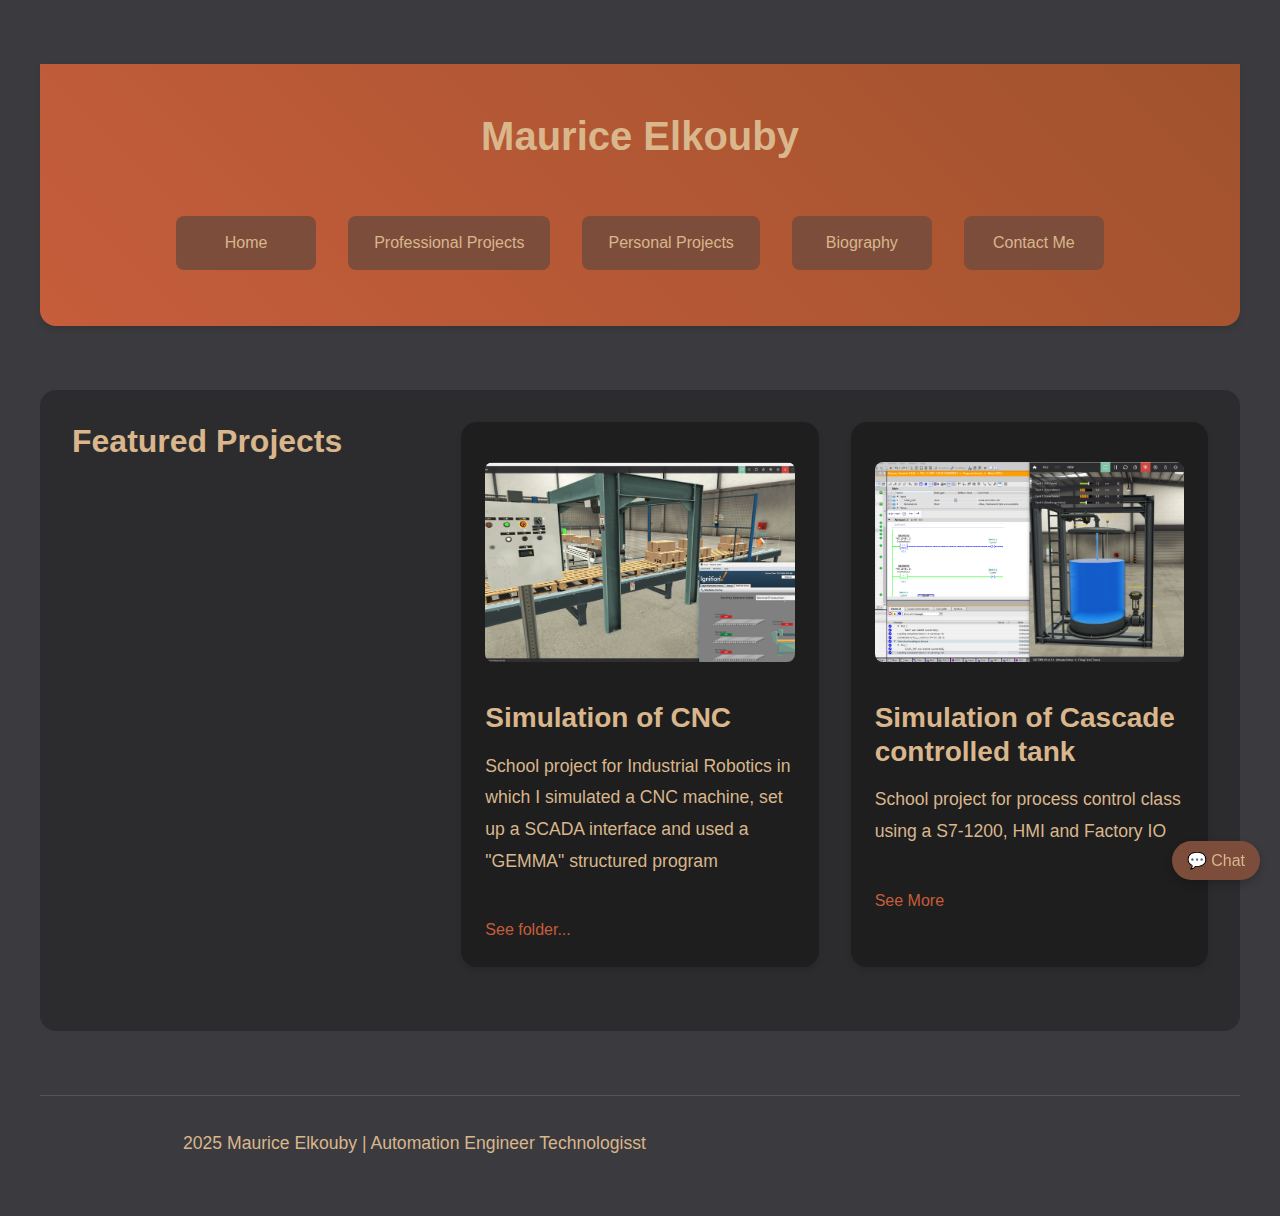
==== index.html @ 1df304f0 "ChatBot" ====
<!DOCTYPE html>
<html lang="en">
<head>
    <meta charset="UTF-8">
    <meta name="viewport" content="width=device-width, initial-scale=1.0">
    <title>Factory Automation & Simulation Portfolio</title>
    <link rel="stylesheet" href="css/styles.css">
</head>
<body>
    <header>
        <h1>Maurice Elkouby</h1>
        <p></p>
        <nav>
            <button class="menu-toggle">☰ Menu</button>
            <div class="nav-links">
                <a href="index.html" class="cta-button">Home</a>
                <a href="portfolio.html" class="cta-button">Professional Projects</a>
                <a href="personal.html" class="cta-button">Personal Projects</a>
                <a href="about.html" class="cta-button">Biography</a>
                <a href="contact.html" class="cta-button">Contact Me</a>
            </div>
        </nav>
    </header>
    <div id="chatbot-container">
        <button id="chat-toggle">💬 Chat</button>
        <div id="chatbot">
            <div id="chat-header">
                Chatbot
                <button id="close-chat">✖</button>
            </div>
            <div id="chat-output"></div>
            <div id="chat-input-container">
                <input type="text" id="chat-input" placeholder="Ask me something...">
                <button id="send-button">Send</button>
            </div>
        </div>
    </div>
    <section id="projects">
        <h2>Featured Projects</h2>
        <div class="project-card">
            <img src="assets/CNCSIM.png" alt="Factory Simulation">
            <h3>Simulation of CNC</h3>
            <p>School project for Industrial Robotics in which I simulated a CNC machine, set up a SCADA interface and used a "GEMMA" structured program</p>
            <a href="https://drive.google.com/drive/folders/1j3cjQ0wuver4hpxdf4141pdunpleOFLo?usp=drive_link">See folder...</a>
        </div>
        <div class="project-card">
            <img src="assets/Tank.png" alt="Factory Simulation">
            <h3>Simulation of Cascade controlled tank</h3>
            <p>School project for process control class using a S7-1200, HMI and Factory IO</p>
            <a href="portfolio.html">See More</a>
        </div>
    </section>

    <footer>
        <p>2025 Maurice Elkouby | Automation Engineer Technologisst</p>
    </footer>
    <script src="js/chatbot.js"></script>
    <script src="js/script.js"></script>
</body>
</html>
---- css/styles.css ----
/* Reset and Base Styles */
* {
    margin: 0;
    padding: 0;
    box-sizing: border-box;
}

body {
    font-family: 'Inter', Arial, sans-serif;
    background-color: #3B3B3F;
    color: #D9B68C;
    line-height: 1.6;
    max-width: 1200px;
    margin: 0 auto;
    padding-top: 4rem;
    /* Add space for fixed nav */
}

/* Typography */
h1,
h2,
h3,
h4,
h5,
h6 {
    color: #D9B68C;
    margin-bottom: 1.5rem;
    font-weight: 600;
    line-height: 1.2;
}

h1 {
    font-size: 2.5rem;
    margin-bottom: 1rem;
}

h2 {
    font-size: 2rem;
}

h3 {
    font-size: 1.75rem;
}

p {
    margin-bottom: 1.5rem;
    font-size: 1.1rem;
    max-width: 70ch;
    line-height: 1.8;
}

.main-nav {
    background: #1e1e1e;
    position: fixed;
    top: 0;
    left: 0;
    right: 0;
    z-index: 1000;
    display: flex;
    justify-content: space-between;
    align-items: center;
    padding: 1rem 2rem;
    box-shadow: 0 2px 4px rgba(0, 0, 0, 0.2);
}

.nav-logo h3 {
    margin: 0;
    color: #D9B68C;
    font-size: 1.5rem;
}

.nav-links {
    display: flex;
    gap: 1rem;
    align-items: center;
}

.menu-toggle {
    display: none;
    background: #7C4D3A;
    color: #D9B68C;
    padding: 0.5rem 1rem;
    border: none;
    cursor: pointer;
    font-size: 1.2rem;
    border-radius: 5px;
}

.nav-button {
    background: transparent;
    color: #D9B68C;
    text-decoration: none;
    padding: 0.5rem 1rem;
    border-radius: 0.5rem;
    transition: all 0.3s ease;
    font-weight: 500;
    border: 2px solid transparent;
}

    .nav-button:hover {
        background: #7C4D3A;
        border-color: #D9B68C;
    }

/* Standardized Header Styling */
header {
    background: linear-gradient(45deg, #C65D3B, #A0522D);
    padding: 3rem 2rem;
    margin-bottom: 3rem;
    border-radius: 0 0 1rem 1rem;
    box-shadow: 0 4px 6px rgba(0, 0, 0, 0.1);
    min-height: 250px;
    /* Standardized minimum height */
    display: flex;
    flex-direction: column;
    justify-content: center;
    align-items: center;
    text-align: center;
}

    header p {
        max-width: 600px;
        margin: 1rem auto;
        font-size: 1.2rem;
    }

/* Navigation */
.nav-buttons {
    display: flex;
    gap: 1rem;
    justify-content: center;
    flex-wrap: wrap;
    margin-top: 2rem;
    width: 100%;
}

.cta-button {
    background: #7C4D3A;
    color: #D9B68C;
    text-decoration: none;
    padding: 0.75rem 1.5rem;
    border-radius: 0.5rem;
    transition: all 0.3s ease;
    font-weight: 500;
    border: 2px solid transparent;
    min-width: 140px;
    /* Standardized button width */
    text-align: center;
    margin: 0.5rem;
}

    .cta-button:hover {
        background: #A0522D;
        transform: translateY(-2px);
        border-color: #D9B68C;
    }

/* Project Cards */
.project-card {
    background: #1e1e1e;
    border-radius: 1rem;
    padding: 1.5rem;
    margin-bottom: 2rem;
    box-shadow: 0 4px 6px rgba(0, 0, 0, 0.1);
    transition: transform 0.3s ease;
    max-width: 400px;
    text-align: left;
}

    .project-card:hover {
        transform: translateY(-5px);
    }

    .project-card img {
        width: 100%;
        height: 200px;
        object-fit: cover;
        border-radius: 0.5rem;
        margin-bottom: 1rem;
    }

    .project-card h3 {
        margin: 1rem 0;
    }

    .project-card a {
        color: #C65D3B;
        text-decoration: none;
        font-weight: 500;
        display: inline-block;
        margin-top: 1rem;
        transition: color 0.3s ease;
    }

        .project-card a:hover {
            color: #D9B68C;
        }

/* Sections */
section {
    margin: 4rem 0;
    padding: 2rem;
    background: rgba(30, 30, 30, 0.5);
    border-radius: 1rem;
}

/* Images */
img {
    display: inline-block;
    max-width: 100%;
    height: auto;
    border-radius: 0.5rem;
    margin: 1rem 0;
}

/* Footer */
footer {
    text-align: center;
    padding: 2rem;
    margin-top: 4rem;
    border-top: 1px solid rgba(217, 182, 140, 0.2);
}

/* Responsive Design */
@media (max-width: 768px) {
    .nav-links {
        display: none;
        flex-direction: column;
        gap: 0;
        position: absolute;
        top: 60px;
        right: 10px;
        background: #1e1e1e;
        padding: 1rem;
        border-radius: 5px;
        box-shadow: 0 2px 4px rgba(0, 0, 0, 0.2);
    }

        .nav-links a {
            display: block;
            padding: 0.5rem;
            text-align: center;
        }

    .menu-toggle {
        display: block;
    }
}

/* Grid Layout for Projects */
#projects {
    display: grid;
    grid-template-columns: repeat(auto-fit, minmax(300px, 1fr));
    gap: 2rem;
    padding: 2rem;
}

/* Biography Section */
#biography {
    max-width: 800px;
    margin: 0 auto;
}

    #biography img {
        display: block;
        margin: 2rem auto;
        max-width: 300px;
    }

/* Lists */
ul {
    list-style-position: inside;
    margin-bottom: 1.5rem;
    padding-left: 1rem;
}

li {
    margin-bottom: 0.5rem;
}

.container {
    display: flex;
    flex-direction: column;
    /* Stacks divs vertically */
    gap: 20px;
    /* Creates space between divs */
}

iframe {
    width: 80%;
    max-width: 800px;
    border-radius: 10px;
    /* Optional rounded corners */
    display: block;
    margin: 20px auto;
    /* Center the video */
}

/* Chatbot Styling */
#chatbot-container {
    position: fixed;
    bottom: 20px;
    right: 20px;
    z-index: 1000;
}

#chat-toggle {
    background: #7C4D3A;
    color: #D9B68C;
    border: none;
    padding: 10px 15px;
    font-size: 16px;
    border-radius: 50px;
    cursor: pointer;
    box-shadow: 0px 4px 8px rgba(0, 0, 0, 0.2);
}

#chatbot {
    display: none;
    width: 320px;
    background: #1e1e1e;
    color: #D9B68C;
    border-radius: 10px;
    box-shadow: 0px 4px 8px rgba(0, 0, 0, 0.3);
    overflow: hidden;
    font-family: Arial, sans-serif;
    position: fixed;
    bottom: 80px;
    right: 20px;
}

#chat-header {
    background: #7C4D3A;
    padding: 10px;
    text-align: center;
    font-weight: bold;
    display: flex;
    justify-content: space-between;
    align-items: center;
}

#close-chat {
    background: none;
    border: none;
    color: #D9B68C;
    font-size: 16px;
    cursor: pointer;
}

#chat-output {
    height: 250px;
    overflow-y: auto;
    padding: 10px;
    display: flex;
    flex-direction: column;
}

.message {
    padding: 8px;
    border-radius: 5px;
    margin: 5px;
    max-width: 80%;
}

.user-message {
    background: #C65D3B;
    align-self: flex-end;
    text-align: right;
}

.bot-message {
    background: #444;
    align-self: flex-start;
}

#chat-input-container {
    display: flex;
    border-top: 1px solid #444;
    background: #333;
}

#chat-input {
    flex: 1;
    padding: 8px;
    border: none;
    outline: none;
    background: #222;
    color: #D9B68C;
}

#send-button {
    background: #7C4D3A;
    border: none;
    padding: 10px;
    color: #D9B68C;
    cursor: pointer;
}
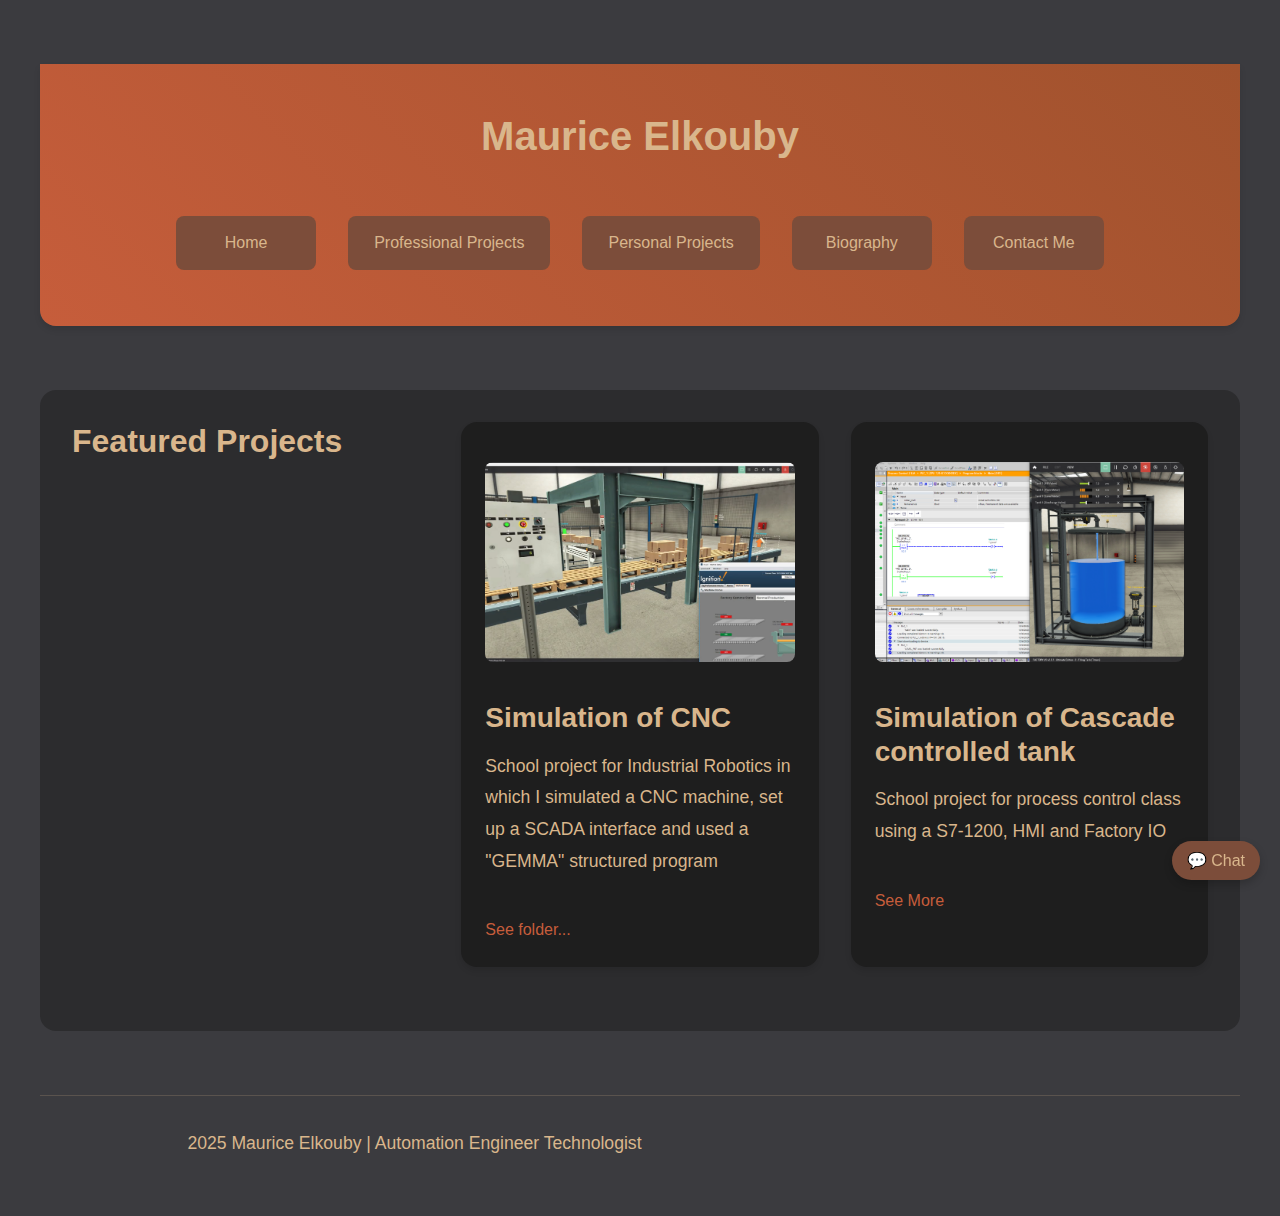
==== commit e3e2ebd3: "spelling check" ====
--- a/index.html
+++ b/index.html
@@ -25,7 +25,7 @@
         <button id="chat-toggle">💬 Chat</button>
         <div id="chatbot">
             <div id="chat-header">
-                Chatbot
+                MauriceBot
                 <button id="close-chat">✖</button>
             </div>
             <div id="chat-output"></div>
@@ -52,7 +52,7 @@
     </section>
 
     <footer>
-        <p>2025 Maurice Elkouby | Automation Engineer Technologisst</p>
+        <p>2025 Maurice Elkouby | Automation Engineer Technologist</p>
     </footer>
     <script src="js/chatbot.js"></script>
     <script src="js/script.js"></script>
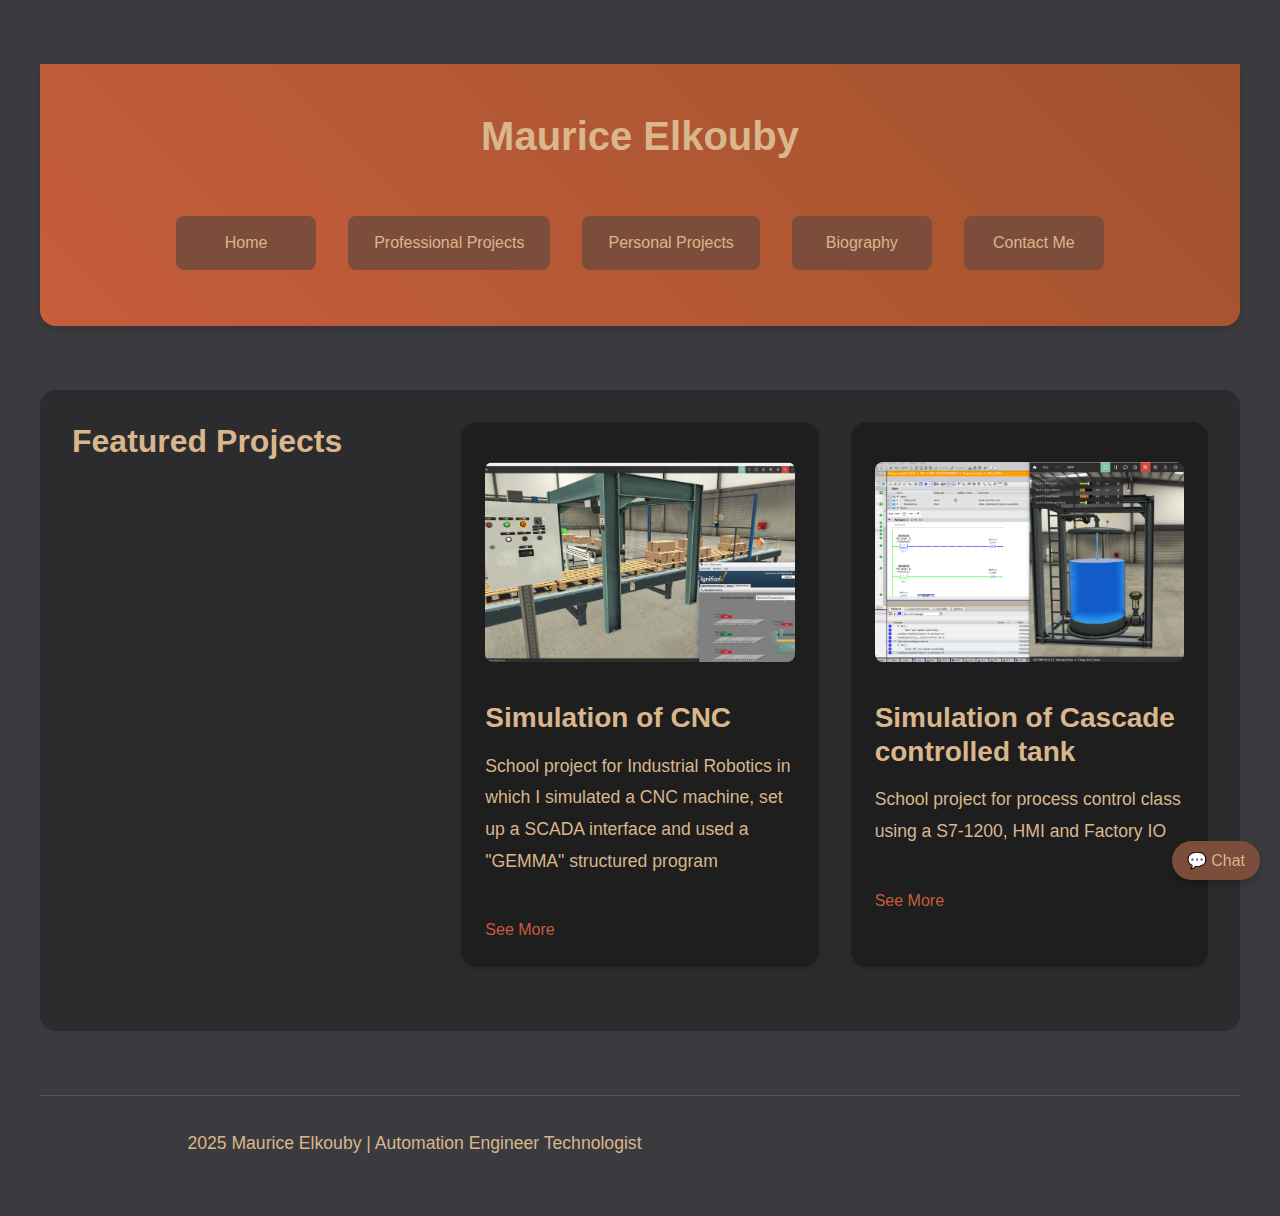
==== commit 74c10fa2: "updates" ====
--- a/index.html
+++ b/index.html
@@ -41,7 +41,7 @@
             <img src="assets/CNCSIM.png" alt="Factory Simulation">
             <h3>Simulation of CNC</h3>
             <p>School project for Industrial Robotics in which I simulated a CNC machine, set up a SCADA interface and used a "GEMMA" structured program</p>
-            <a href="https://drive.google.com/drive/folders/1j3cjQ0wuver4hpxdf4141pdunpleOFLo?usp=drive_link">See folder...</a>
+            <a href="portfolio.html">See More</a>
         </div>
         <div class="project-card">
             <img src="assets/Tank.png" alt="Factory Simulation">
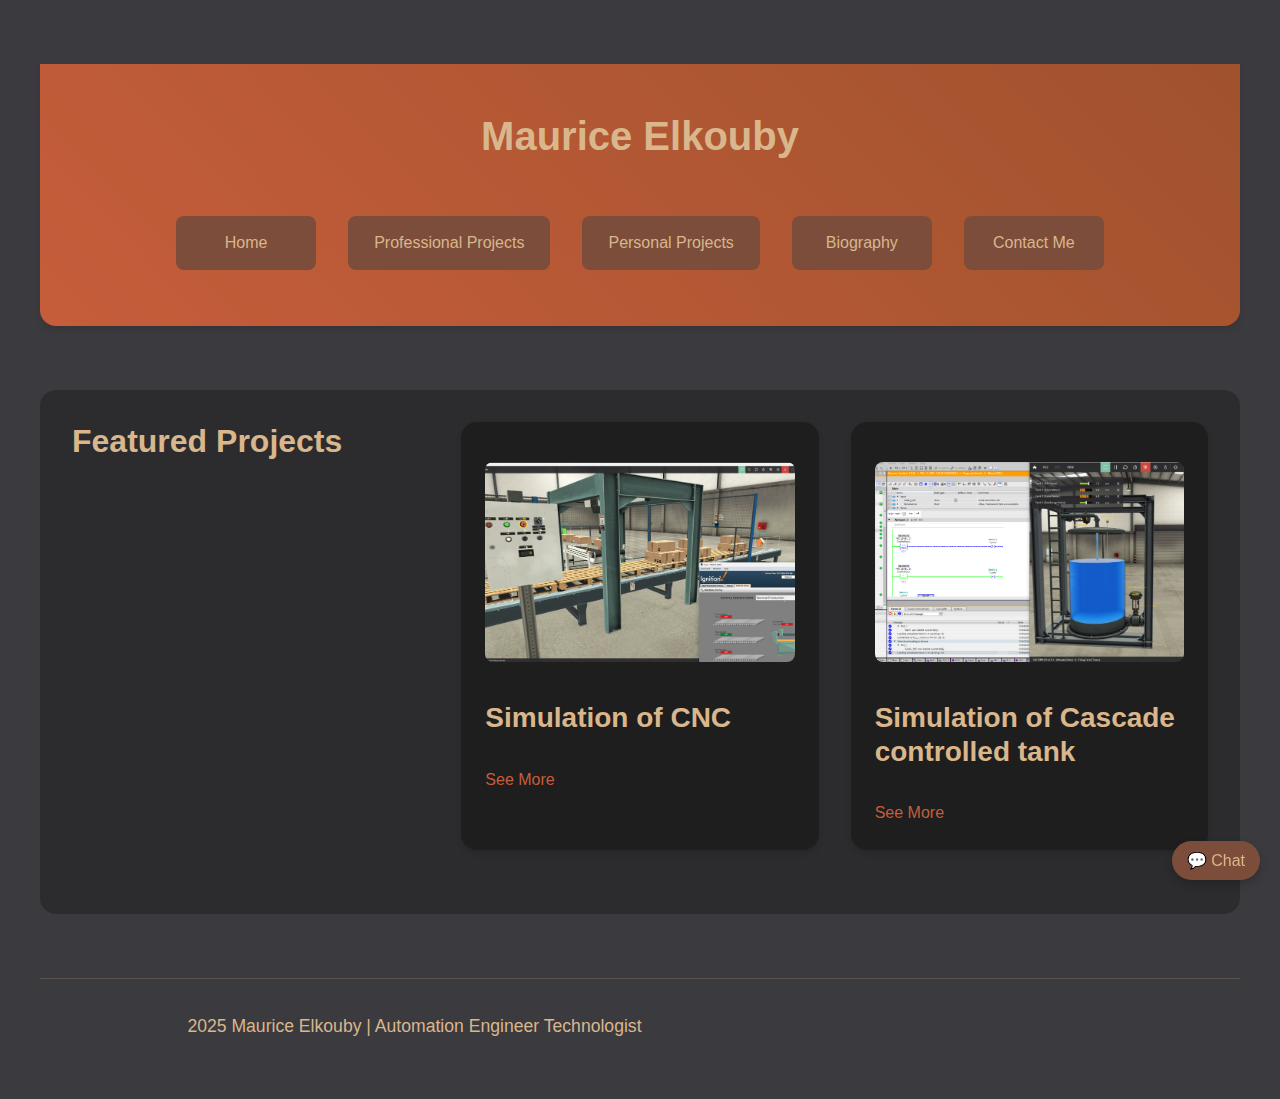
==== commit a58deff9: "Updating description to tags" ====
--- a/index.html
+++ b/index.html
@@ -40,13 +40,11 @@
         <div class="project-card">
             <img src="assets/CNCSIM.png" alt="Factory Simulation">
             <h3>Simulation of CNC</h3>
-            <p>School project for Industrial Robotics in which I simulated a CNC machine, set up a SCADA interface and used a "GEMMA" structured program</p>
             <a href="portfolio.html">See More</a>
         </div>
         <div class="project-card">
             <img src="assets/Tank.png" alt="Factory Simulation">
             <h3>Simulation of Cascade controlled tank</h3>
-            <p>School project for process control class using a S7-1200, HMI and Factory IO</p>
             <a href="portfolio.html">See More</a>
         </div>
     </section>
--- a/css/styles.css
+++ b/css/styles.css
@@ -395,3 +395,40 @@
     color: #D9B68C;
     cursor: pointer;
 }
+/*filter button style*/
+#filter-buttons {
+    text-align: center;
+    margin-bottom: 20px;
+}
+
+.filter-button {
+    background-color: #1e1e1e;
+    color: #D9B68C;
+    border: none;
+    padding: 10px 20px;
+    margin: 5px;
+    border-radius: 20px;
+    cursor: pointer;
+    transition: background-color 0.3s ease;
+}
+
+    .filter-button:hover {
+        background-color: #7C4D3A;
+    }
+
+/*skills bubble style*/
+#skill-bubble {
+    text-align: center;
+    margin-bottom: 20px;
+}
+
+.skill-bubble {
+    background-color: #D9B68C;
+    color: #1e1e1e;
+    border: none;
+    padding: 10px 20px;
+    margin: 5px;
+    border-radius: 20px;
+    cursor: pointer;
+    transition: background-color 0.3s ease;
+}
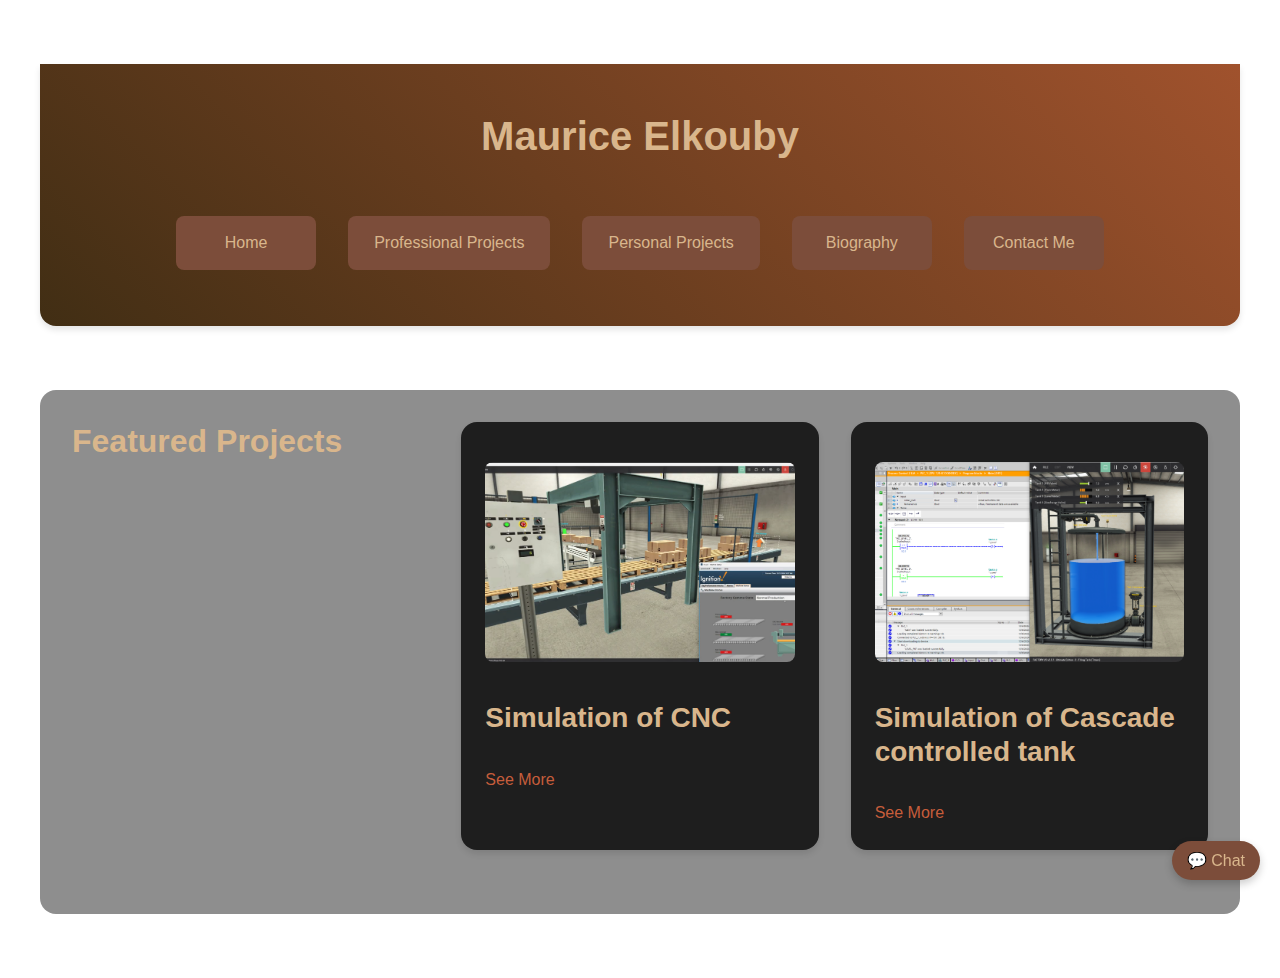
==== commit bf1e95cb: "Asthetic Overhaul" ====
--- a/index.html
+++ b/index.html
@@ -48,10 +48,6 @@
             <a href="portfolio.html">See More</a>
         </div>
     </section>
-
-    <footer>
-        <p>2025 Maurice Elkouby | Automation Engineer Technologist</p>
-    </footer>
     <script src="js/chatbot.js"></script>
     <script src="js/script.js"></script>
 </body>
--- a/css/styles.css
+++ b/css/styles.css
@@ -7,7 +7,8 @@
 
 body {
     font-family: 'Inter', Arial, sans-serif;
-    background-color: #3B3B3F;
+    background-image: url('../assets/Background.png');
+    /*background-color: #3B3B3F;*/
     color: #D9B68C;
     line-height: 1.6;
     max-width: 1200px;
@@ -104,7 +105,7 @@
 
 /* Standardized Header Styling */
 header {
-    background: linear-gradient(45deg, #C65D3B, #A0522D);
+    background: linear-gradient(45deg, #412E14, #A0522D);
     padding: 3rem 2rem;
     margin-bottom: 3rem;
     border-radius: 0 0 1rem 1rem;
@@ -423,8 +424,8 @@
 }
 
 .skill-bubble {
-    background-color: #D9B68C;
-    color: #1e1e1e;
+    background-color: #7C4D3A;
+    color:#D9B68C;
     border: none;
     padding: 10px 20px;
     margin: 5px;
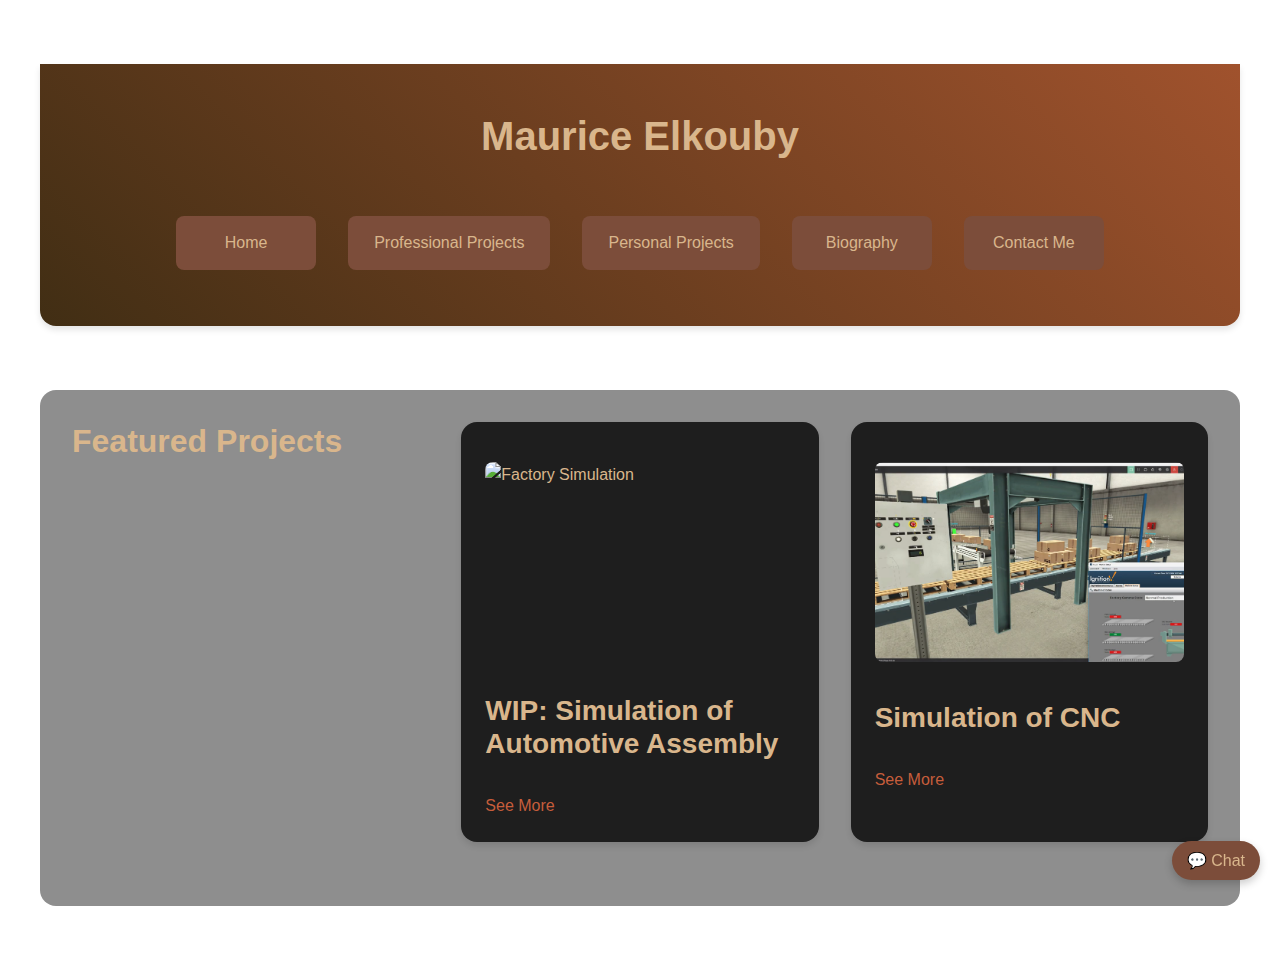
==== commit a82593f3: "car" ====
--- a/index.html
+++ b/index.html
@@ -38,13 +38,13 @@
     <section id="projects">
         <h2>Featured Projects</h2>
         <div class="project-card">
-            <img src="assets/CNCSIM.png" alt="Factory Simulation">
-            <h3>Simulation of CNC</h3>
+            <img src="assets/car.png" alt="Factory Simulation">
+            <h3>WIP: Simulation of Automotive Assembly</h3>
             <a href="portfolio.html">See More</a>
         </div>
         <div class="project-card">
-            <img src="assets/Tank.png" alt="Factory Simulation">
-            <h3>Simulation of Cascade controlled tank</h3>
+            <img src="assets/CNCSIM.png" alt="Factory Simulation">
+            <h3>Simulation of CNC</h3>
             <a href="portfolio.html">See More</a>
         </div>
     </section>
--- a/css/styles.css
+++ b/css/styles.css
@@ -364,7 +364,7 @@
 }
 
 .user-message {
-    background: #C65D3B;
+    background: #A0522D;
     align-self: flex-end;
     text-align: right;
 }
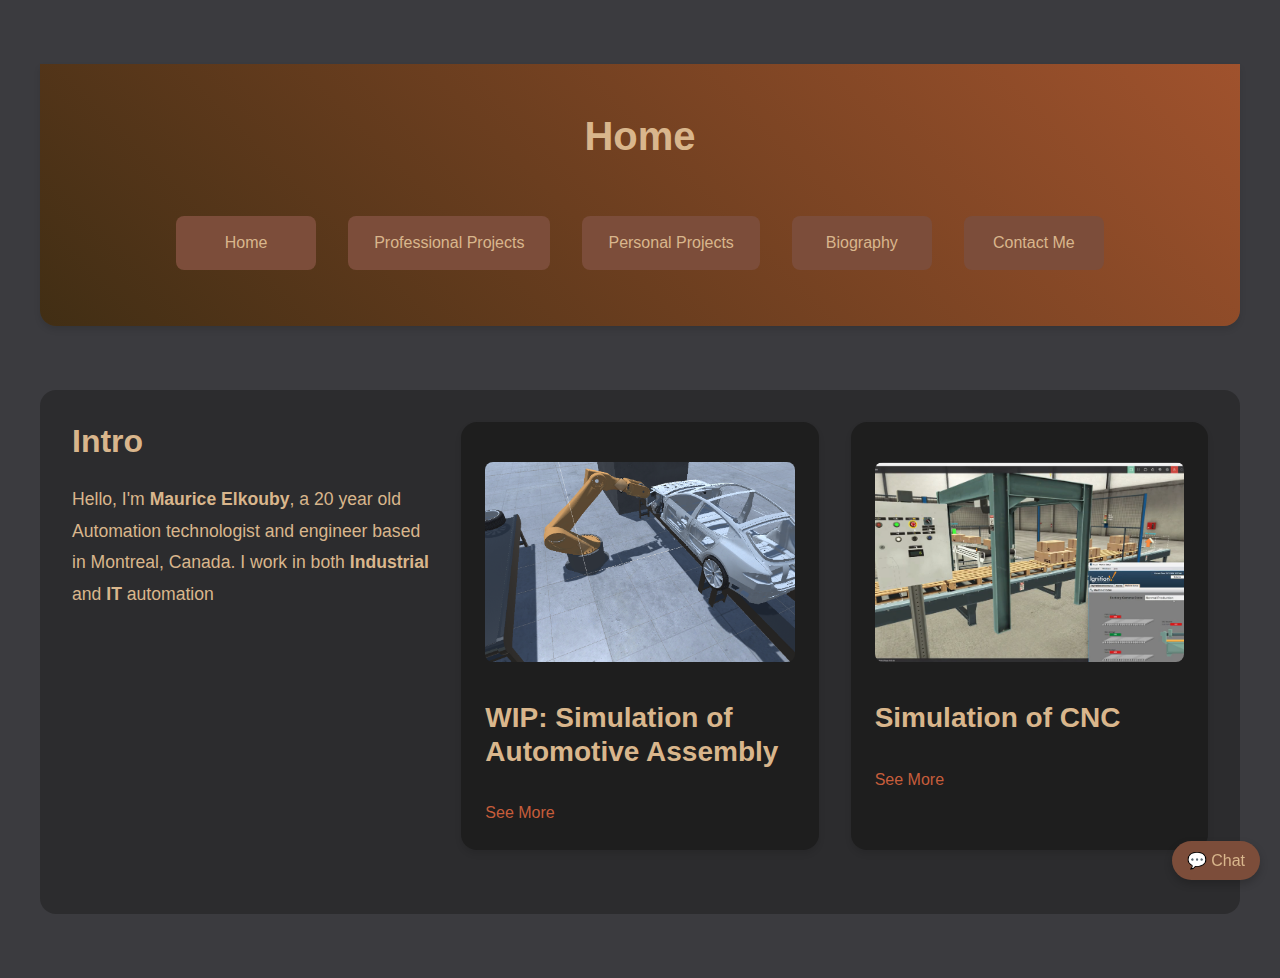
==== commit e4e2ed88: "Restructuring intro" ====
--- a/index.html
+++ b/index.html
@@ -8,7 +8,7 @@
 </head>
 <body>
     <header>
-        <h1>Maurice Elkouby</h1>
+        <h1>Home</h1>
         <p></p>
         <nav>
             <button class="menu-toggle">☰ Menu</button>
@@ -36,7 +36,11 @@
         </div>
     </div>
     <section id="projects">
-        <h2>Featured Projects</h2>
+        <div class="introduction">
+            <h2>Intro</h2>
+            <p>Hello, I'm <strong>Maurice Elkouby</strong>, a 20 year old Automation technologist and engineer based in Montreal, Canada. I work in both <strong>Industrial</strong> and <strong>IT</strong> automation</p>
+        </div>
+        
         <div class="project-card">
             <img src="assets/car.png" alt="Factory Simulation">
             <h3>WIP: Simulation of Automotive Assembly</h3>
--- a/css/styles.css
+++ b/css/styles.css
@@ -7,8 +7,8 @@
 
 body {
     font-family: 'Inter', Arial, sans-serif;
-    background-image: url('../assets/Background.png');
-    /*background-color: #3B3B3F;*/
+    /*background-image: url('../assets/Background.png');*/
+    background-color: #3B3B3F;
     color: #D9B68C;
     line-height: 1.6;
     max-width: 1200px;
